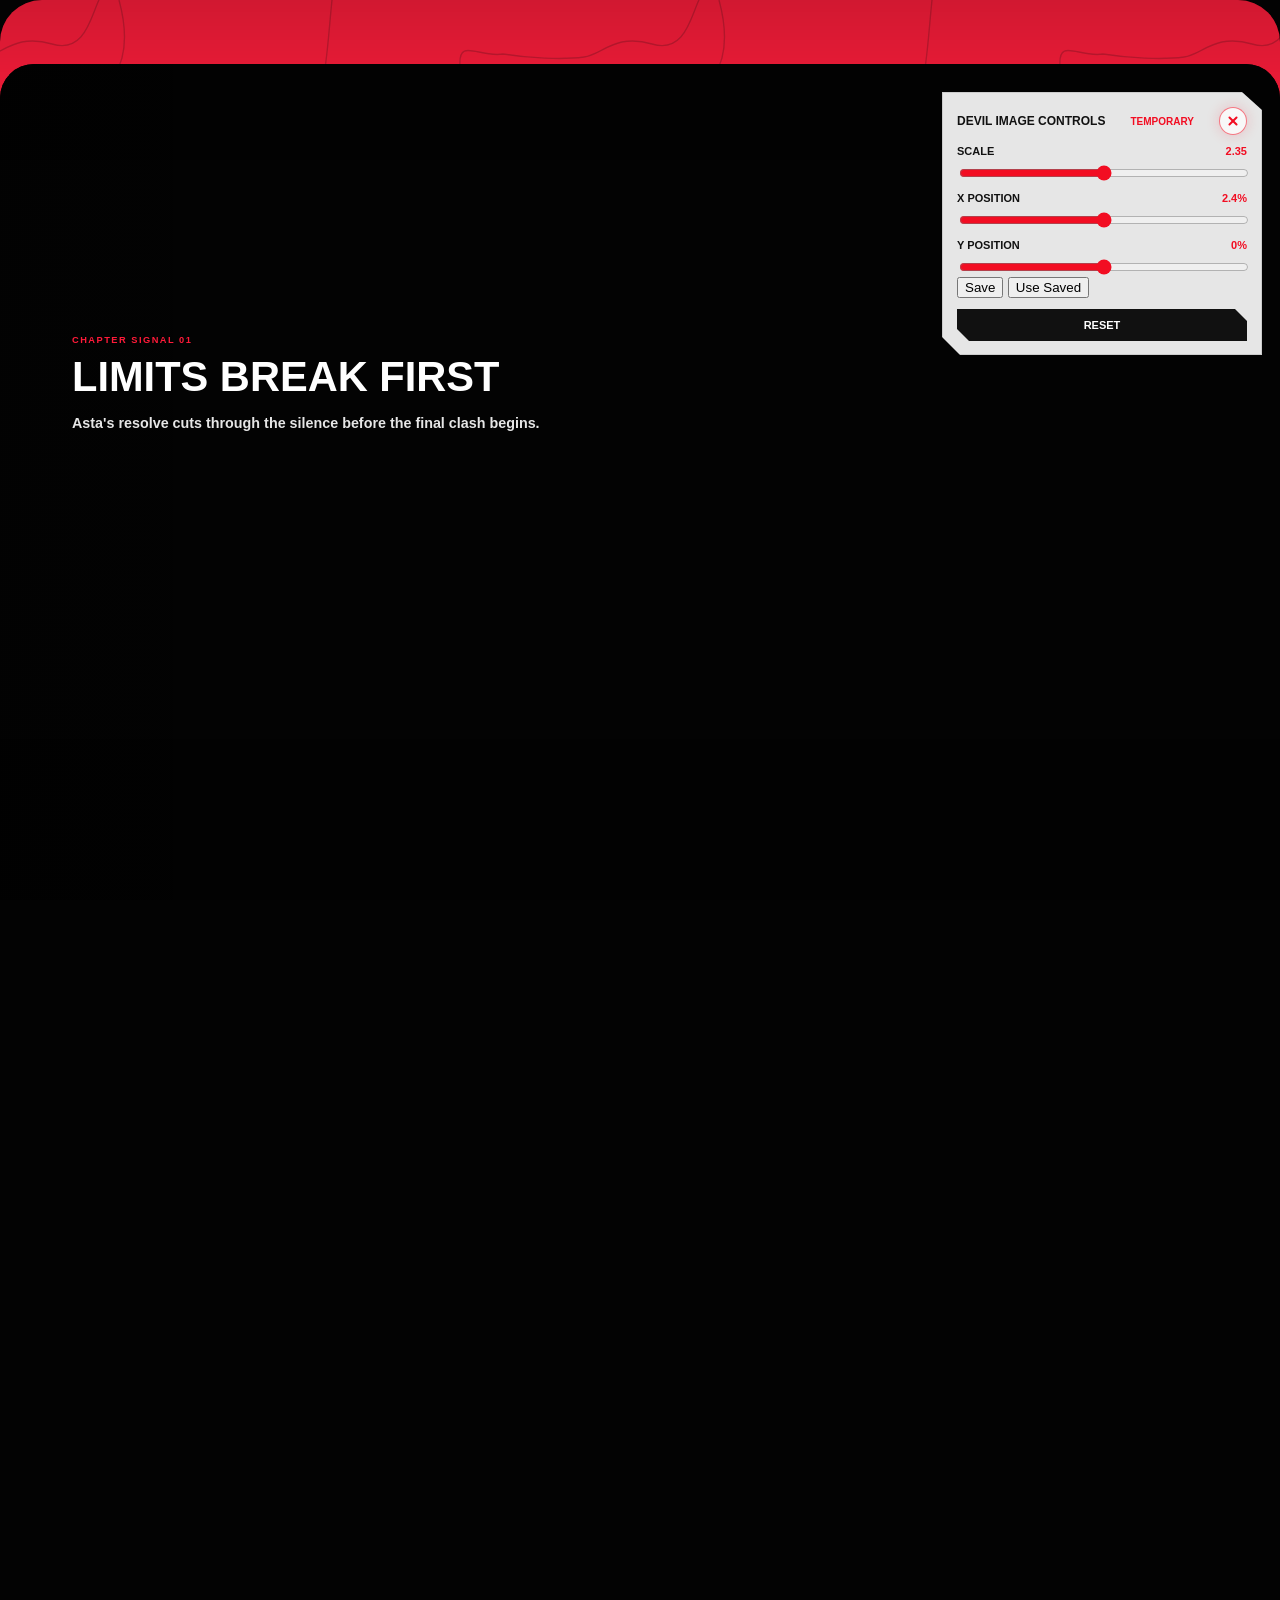
==== index.html @ c84b40e0 "Add new sword model and design assets; enhance styles for sword hero section and transitions - Added" ====
<!DOCTYPE html>
<html lang="en">
  <head>
    <meta charset="UTF-8" />
    <meta name="viewport" content="width=device-width, initial-scale=1.0" />
    <title>Neonverse Asta Hero</title>
    <link rel="icon" href="data:," />
    <link rel="stylesheet" href="vendor/lenis.css" />
    <link rel="stylesheet" href="styles.css" />
    <script type="importmap">
      {
        "imports": {
          "three": "https://esm.sh/three@0.160.0",
          "three/addons/": "https://esm.sh/three@0.160.0/examples/jsm/"
        }
      }
    </script>
  </head>
  <body>
    <div class="landing-transition">
      <div class="landing-stack">
      <main class="hero" aria-label="Neonverse anime hero">
      <div class="hero__grain" aria-hidden="true"></div>
      <div class="hero__scanline hero__scanline--left" aria-hidden="true"></div>
      <div class="hero__scanline hero__scanline--right" aria-hidden="true"></div>

      <header class="nav">
        <a class="brand" href="#" aria-label="Neonverse home">
          <span class="brand__mark" aria-hidden="true">
            <span></span>
          </span>
          <span class="brand__text">NEON<span>VERSE</span></span>
        </a>

        <nav class="nav__links" aria-label="Primary">
          <a href="#">Home</a>
          <a class="is-active" href="#">Characters</a>
          <a href="#">Neon Shop</a>
          <a href="#">Community</a>
        </nav>

        <a class="nav__cta clipped-btn" href="#">
          <span class="brand__mark brand__mark--button" aria-hidden="true">
            <span></span>
          </span>
          <span>Join the Network</span>
        </a>
      </header>

      <section class="hero__stage">
        <div class="series-tag">
          <span data-text="Black">Black</span>
          <span data-text="Clover">Clover</span>
          <i aria-hidden="true"></i>
        </div>

        <div class="side-rail" aria-hidden="true">
          <i class="side-rail__line"></i>
          <span></span>
          <b></b>
          <b></b>
          <em></em>
        </div>

        <img
          class="paint-layer"
          src="Red paint .png"
          alt=""
          aria-hidden="true"
        />
        <h1 class="mega-title" aria-label="ASTA">
          <span class="mega-title__part mega-title__part--left" aria-hidden="true">AS</span>
          <span class="mega-title__part mega-title__part--right" aria-hidden="true">TA</span>
        </h1>
        <div class="character-stack" role="img" aria-label="Asta from Black Clover">
          <img
            class="character character--base"
            src="Character.png"
            alt=""
            aria-hidden="true"
          />
          <img
            class="character character--devil"
            src="Character Devil Union.png"
            alt=""
            aria-hidden="true"
          />
          <canvas class="framer-reveal-canvas" aria-hidden="true"></canvas>
          <span class="character-reveal-edge" aria-hidden="true"></span>
        </div>

        <article class="info-card">
          <div class="info-card__texture" aria-hidden="true"></div>
          <a class="info-card__orb" href="#" aria-label="Open character details">
            <svg viewBox="0 0 24 24" aria-hidden="true">
              <path d="M7 17 17 7" />
              <path d="M8 7h9v9" />
            </svg>
          </a>
          <div class="info-card__copy">
            <h2>ASTA</h2>
            <p>A boy who aims to become<br />the Wizard King.</p>
          </div>
          <a class="info-card__button clipped-btn" href="#">
            <span>Explore More</span>
            <svg viewBox="0 0 24 24" aria-hidden="true">
              <path d="M5 12h13" />
              <path d="m13 6 6 6-6 6" />
            </svg>
          </a>
        </article>

        <aside class="quote-panel">
          <h2 lang="ja">未来は自分で切り開く。</h2>
          <div class="quote-panel__slash" aria-hidden="true"></div>
          <p>I will surpass my limits.<br />No magic? No problem.<br />I’ll still rise.</p>
        </aside>

        <div class="bottom-tech" aria-hidden="true">
          <span class="mini-box"></span>
          <span class="barcode"></span>
          <span class="plus"></span>
          <span class="hairline"><i></i></span>
        </div>

        <div class="socials" aria-label="Social links">
          <a href="#">Twitter <span>◆</span></a>
          <a href="#">Discord <span>⌘</span></a>
          <a href="#">Youtube <span>▶</span></a>
        </div>
      </section>
    </main>
    <section class="cinematic-video" aria-label="Asta cinematic reveal">
      <div class="cinematic-video__backdrop" aria-hidden="true"></div>
      <div class="cinematic-video__media">
        <video
          class="cinematic-video__asset"
          muted
          loop
          playsinline
          preload="metadata"
        >
          <source src="video asset/next section video.mp4" type="video/mp4" />
        </video>
      </div>
    </section>
    <section class="manga-story" aria-label="Black Clover manga scroll story">
      <div class="manga-story__stage">
      <article class="manga-story__frame manga-story__frame--active">
        <img src="Manga Images new/wallpaperflare-cropped.jpg" alt="" />
        <div class="manga-story__shade" aria-hidden="true"></div>
        <div class="manga-story__copy">
          <span>Chapter Signal 01</span>
          <h2>Limits Break First</h2>
          <p>Asta's resolve cuts through the silence before the final clash begins.</p>
        </div>
      </article>
      <article class="manga-story__frame">
        <img src="Manga Images new/wallpaperflare.com_wallpaper.jpg" alt="" />
        <div class="manga-story__shade" aria-hidden="true"></div>
        <div class="manga-story__copy">
          <span>Chapter Signal 02</span>
          <h2>Pages Of Anti-Magic</h2>
          <p>Every panel carries the pressure of a kingdom waiting for one sword swing.</p>
        </div>
      </article>
      <article class="manga-story__frame">
        <img src="Manga Images new/wallpaperflare.com_wallpaper (1).jpg" alt="" />
        <div class="manga-story__shade" aria-hidden="true"></div>
        <div class="manga-story__copy">
          <span>Chapter Signal 03</span>
          <h2>Stellar Saber</h2>
          <p>The battlefield narrows into a single line of light, ink, and intent.</p>
        </div>
      </article>
      <article class="manga-story__frame">
        <img src="Manga Images new/wallpaperflare.com_wallpaper (2).jpg" alt="" />
        <div class="manga-story__shade" aria-hidden="true"></div>
        <div class="manga-story__copy">
          <span>Chapter Signal 04</span>
          <h2>Will Against Fate</h2>
          <p>The Black Bulls rise like a storm drawn in black ink and red heat.</p>
        </div>
      </article>
      <article class="manga-story__frame">
        <img src="Manga Images new/wallpaperflare.com_wallpaper (3).jpg" alt="" />
        <div class="manga-story__shade" aria-hidden="true"></div>
        <div class="manga-story__copy">
          <span>Chapter Signal 05</span>
          <h2>No Magic, No Fear</h2>
          <p>The absence of mana becomes the loudest weapon on the page.</p>
        </div>
      </article>
      <article class="manga-story__frame">
        <img src="Manga Images new/wallpaperflare.com_wallpaper (5).jpg" alt="" />
        <div class="manga-story__shade" aria-hidden="true"></div>
        <div class="manga-story__copy">
          <span>Chapter Signal 06</span>
          <h2>Ink Turns Violent</h2>
          <p>Motion fractures across the frame as the next strike takes shape.</p>
        </div>
      </article>
      </div>
    </section>
    <section class="sword-hero-section" aria-label="3D anime sword hero">
      <canvas id="swordScene"></canvas>
      <div class="vignette-overlay" aria-hidden="true"></div>
      <button class="carousel-arrow carousel-arrow-left" type="button" aria-label="Show next weapon">
        <span aria-hidden="true"></span>
      </button>
      <button class="carousel-arrow carousel-arrow-right" type="button" aria-label="Show previous weapon">
        <span aria-hidden="true"></span>
      </button>
    </section>
    <div class="pixel-transition-stage" aria-hidden="true">
      <div class="pixel-transition-grid"></div>
    </div>
      </div>
    </div>
    <aside class="devil-tuner" aria-label="Temporary Devil Union image controls">
      <div class="devil-tuner__head">
        <strong>Devil Image Controls</strong>
        <span>Temporary</span>
        <button class="devil-tuner__toggle" type="button" aria-label="Minimize Devil image controls" aria-expanded="true">
          <span aria-hidden="true"></span>
        </button>
      </div>
      <label class="devil-tuner__row">
        <span>Scale <output data-devil-output="scale">2.35</output></span>
        <input data-devil-control="scale" type="range" min="0.8" max="4" step="0.01" />
      </label>
      <label class="devil-tuner__row">
        <span>X Position <output data-devil-output="x">2.4%</output></span>
        <input data-devil-control="x" type="range" min="-45" max="45" step="0.1" />
      </label>
      <label class="devil-tuner__row">
        <span>Y Position <output data-devil-output="y">0%</output></span>
        <input data-devil-control="y" type="range" min="-45" max="45" step="0.1" />
      </label>
      <div class="devil-tuner__actions">
        <button class="devil-tuner__save" type="button">Save</button>
        <button class="devil-tuner__apply" type="button">Use Saved</button>
        <button class="devil-tuner__reset" type="button">Reset</button>
      </div>
    </aside>
    <script src="vendor/gsap.min.js"></script>
    <script src="vendor/ScrollTrigger.min.js"></script>
    <script src="vendor/lenis.min.js"></script>
    <script type="module" src="script.js"></script>
    <script type="module" src="site-3d/script.js"></script>
  </body>
</html>
---- vendor/lenis.css ----
html.lenis,
html.lenis body {
  height: auto;
}

.lenis:not(.lenis-autoToggle).lenis-stopped {
  overflow: clip;
}

.lenis [data-lenis-prevent],
.lenis [data-lenis-prevent-wheel],
.lenis [data-lenis-prevent-touch],
.lenis [data-lenis-prevent-vertical],
.lenis [data-lenis-prevent-horizontal] {
  overscroll-behavior: contain;
}

.lenis.lenis-smooth iframe {
  pointer-events: none;
}

.lenis.lenis-autoToggle {
  transition-property: overflow;
  transition-duration: 1ms;
  transition-behavior: allow-discrete;
}
---- styles.css ----
@font-face {
  font-family: "Druk Wide";
  src: url("hero big text font/DrukWideBold.ttf") format("truetype");
  font-weight: 900;
  font-style: normal;
  font-display: swap;
}

:root {
  --paper: #f7f7f7;
  --ink: #080808;
  --muted-ink: #1a1a1a;
  --red: #ff1e3c;
  --deep-red: #b3001b;
  --line: rgba(10, 10, 10, 0.15);
  --line-red: rgba(255, 30, 60, 0.68);
  --teko: "Arial Narrow", "Bahnschrift Condensed", "Impact", sans-serif;
  --jp: "Yu Gothic", "Meiryo", "Noto Sans JP", sans-serif;
}

* {
  box-sizing: border-box;
}

html,
body {
  margin: 0;
  min-height: 100%;
  overflow-x: hidden;
}

body {
  color: var(--ink);
  background: var(--paper);
  font-family: var(--teko);
}

a {
  color: inherit;
  text-decoration: none;
}

.hero {
  position: relative;
  width: 100%;
  min-height: 100svh;
  overflow: hidden;
  background-color: var(--paper);
  isolation: isolate;
}

.hero::before {
  content: "";
  position: absolute;
  inset: 0;
  z-index: -3;
  opacity: 0.88;
  background-image: url("data:image/svg+xml,%3Csvg xmlns='http://www.w3.org/2000/svg' width='600' height='600' viewBox='0 0 600 600'%3E%3Cpath fill='none' stroke='%23ececec' stroke-width='1.4' d='M600 325.1c-36 21-48 31-61 38-22 13-40 13-61 26-15 9-32 10-46 19-17 10-19 36-40 54-21 18-29 33-30 58-.5 22 2 55 3 80M0 292c28-31 37-58 50-110 13-54 39-64 51-65 32-4 21-31 19-51-2-29 19-8 43-12 25 4 59 6 81 3 18-2 31-24 68-13 33 10 39-28 47-44M0 496c13 29 4 78 29 56 21-18 15-34 25-55 9-19 24-24 29-54 6-35 61 3 96-28 36-32 16-21 58-35 64-22 69-18 116-68 19-21 31 13 52-8 25-24 39-53 63-64 31-14 63-37 132-37M379 0c13 48 4 83-35 101-38 18-84 10-109 16-33 9-56-14-61 4-4 13 2 32-24 33-20 1-9 5-30 24-30 27-46 47-59 68-10 17 4 19 35 2 45-25 71-40 112-29 39 10 65 43 58 76-6 28-42 49-8 36 28-11 39-29 46-63 7-35 36-59 58-72 23-14 18-34 42-46 43-22 92-7 141-22 42-13 40-60 47-128'/%3E%3C/svg%3E");
  background-size: 600px 600px;
}

.hero::after {
  content: "";
  position: absolute;
  inset: 0;
  z-index: -2;
  pointer-events: none;
  background:
    radial-gradient(circle at 22% 12%, rgba(255, 255, 255, 0.85), transparent 23%),
    radial-gradient(circle at 72% 58%, rgba(255, 255, 255, 0.7), transparent 30%),
    linear-gradient(90deg, rgba(255, 255, 255, 0.28), transparent 22%, transparent 78%, rgba(255, 255, 255, 0.28));
}

.hero__grain {
  position: absolute;
  inset: 0;
  z-index: -1;
  opacity: 0.22;
  pointer-events: none;
  background-image:
    linear-gradient(rgba(10, 10, 10, 0.035) 1px, transparent 1px),
    linear-gradient(90deg, rgba(10, 10, 10, 0.025) 1px, transparent 1px);
  background-size: 42px 42px;
  mix-blend-mode: multiply;
}

.nav {
  position: absolute;
  top: clamp(24px, 3vw, 38px);
  left: clamp(30px, 3.35vw, 55px);
  right: clamp(30px, 3.35vw, 55px);
  z-index: 20;
  display: grid;
  grid-template-columns: 280px 1fr 280px;
  align-items: center;
  gap: 28px;
  font-family: var(--teko);
}

.brand {
  display: inline-flex;
  align-items: center;
  gap: 16px;
  width: fit-content;
}

.brand__mark {
  position: relative;
  display: inline-grid;
  width: 44px;
  height: 44px;
  place-items: center;
  color: var(--red);
}

.brand__mark::before,
.brand__mark::after {
  content: "";
  position: absolute;
  background: currentColor;
}

.brand__mark::before {
  width: 100%;
  height: 2px;
  top: 50%;
  left: 0;
  transform: translateY(-50%);
}

.brand__mark::after {
  width: 2px;
  height: 100%;
  left: 50%;
  top: 0;
  transform: translateX(-50%);
}

.brand__mark span {
  border: 2px solid currentColor;
  border-radius: 50%;
}

.brand__mark span {
  width: 24px;
  height: 24px;
}

.brand__text {
  font-size: clamp(1.82rem, 2vw, 2.32rem);
  font-weight: 700;
  line-height: 0.85;
  letter-spacing: 0;
}

.brand__text span {
  color: var(--red);
}

.nav__links {
  display: flex;
  justify-content: center;
  align-items: center;
  gap: clamp(42px, 4.65vw, 76px);
  transform: translate(30px, 2px);
}

.nav__links a {
  position: relative;
  font-size: clamp(1.15rem, 1.16vw, 1.36rem);
  font-weight: 600;
  text-transform: uppercase;
  letter-spacing: 0.01em;
  line-height: 1;
  transition: color 220ms ease;
}

.nav__links a:hover,
.nav__links:not(:hover) a.is-active {
  color: var(--red);
}

.nav__links a::before {
  content: "";
  position: absolute;
  left: -4px;
  right: -4px;
  bottom: -15px;
  height: 2px;
  background: var(--red);
  opacity: 0;
  transform: scaleX(0.2);
  transform-origin: center;
  transition: opacity 220ms ease, transform 260ms cubic-bezier(0.22, 1, 0.36, 1);
}

.nav__links a::after {
  content: "";
  position: absolute;
  left: 50%;
  bottom: -18px;
  width: 42px;
  height: 6px;
  transform: translateX(-50%);
  background: var(--red);
  clip-path: polygon(0 40%, 48% 0, 100% 40%, 48% 100%);
  opacity: 0;
  transition: opacity 220ms ease;
}

.nav__links a:hover::before,
.nav__links:not(:hover) a.is-active::before {
  opacity: 1;
  transform: scaleX(1);
}

.nav__links a:hover::after,
.nav__links:not(:hover) a.is-active::after {
  opacity: 1;
}

.clipped-btn {
  clip-path: polygon(6% 0, 95% 0, 100% 18%, 100% 78%, 92% 100%, 5% 100%, 0 82%, 0 18%);
}

.nav__cta {
  justify-self: end;
  display: inline-flex;
  align-items: center;
  gap: 18px;
  height: 58px;
  padding: 0 26px 0 22px;
  color: #fff;
  background: #080808;
  border: 1px solid var(--red);
  box-shadow:
    0 0 0 2px rgba(255, 30, 60, 0.12),
    0 0 24px rgba(255, 30, 60, 0.55);
  font-size: clamp(1.08rem, 1.18vw, 1.32rem);
  font-weight: 600;
  letter-spacing: 0.01em;
  transition:
    color 220ms ease,
    border-color 220ms ease,
    filter 220ms ease,
    transform 220ms cubic-bezier(0.22, 1, 0.36, 1),
    box-shadow 220ms ease;
}

.nav__cta .brand__mark--button {
  width: 34px;
  height: 34px;
  color: var(--red);
  flex: 0 0 auto;
}

.nav__cta .brand__mark--button span {
  width: 18px;
  height: 18px;
}

.nav__cta:hover,
.nav__cta:focus-visible {
  color: #fff;
  border-color: #ff4059;
  transform: translateY(-2px);
  filter: saturate(1.2);
  box-shadow:
    0 0 0 2px rgba(255, 30, 60, 0.25),
    0 0 28px rgba(255, 30, 60, 0.78),
    inset 0 0 28px rgba(255, 30, 60, 0.12);
}

.clipped-btn {
  transition:
    border-color 220ms ease,
    transform 220ms cubic-bezier(0.22, 1, 0.36, 1),
    box-shadow 220ms ease,
    background-color 220ms ease;
}

.clipped-btn:hover,
.clipped-btn:focus-visible {
  transform: translateY(-2px);
  border-color: #ff4059;
  box-shadow:
    0 0 22px rgba(255, 30, 60, 0.48),
    inset 0 0 20px rgba(255, 30, 60, 0.14);
}

.hero__stage {
  position: relative;
  width: min(100vw, 1800px);
  min-height: 100svh;
  margin-inline: auto;
  aspect-ratio: 1662 / 946;
 
}

.hero__stage::after {
  content: "";
  position: absolute;
  z-index: 7;
  left: 50%;
  bottom: 8%;
  width: min(45vw, 748px);
  height: min(17vw, 280px);
  transform: translateX(-50%);
  pointer-events: none;
  background:
    radial-gradient(ellipse at center, rgba(5, 5, 5, 0.26) 0%, rgba(5, 5, 5, 0.13) 38%, transparent 72%),
    radial-gradient(ellipse at center, rgba(255, 30, 60, 0.13) 0%, transparent 63%);
  filter: blur(16px);
  opacity: 0.82;
  mix-blend-mode: multiply;
}

.paint-layer {
  position: absolute;
  z-index: 2;
  left: 50%;
  top: 56%;
     width: min(66vw, 1620px);
  transform: translate(-50%, -50%) rotate(-0.5deg);
  opacity: 0.98;
  filter: saturate(1.08) contrast(1.07);
  pointer-events: none;
}

.mega-title {
  position: absolute;
  z-index: 3;
  left: 50%;
  top: 32.8%;
  width: 87.5vw;
  max-width: 1454px;
  height: 276px;
  margin: 0;
  transform: translateX(-50%);
  font-family: "Druk Wide", Impact, sans-serif;
  pointer-events: none;
}

.mega-title__part {
  position: absolute;
  top: 0;
  color: #0a0a0a;
  font-size: clamp(8.8rem, 20.35vw, 21.1rem);
  font-weight: 700;
  line-height: 0.78;
  letter-spacing: 0;
  opacity: 1;
  transform: scaleX(0.965);
  transform-origin: center;
  transition: text-shadow 200ms ease, filter 200ms ease;
}

.mega-title.is-scrambling .mega-title__part {
  color: #0c0c0c;
  filter: blur(0.3px);
  text-shadow:
    2px 0 0 rgba(255, 30, 60, 0.45),
    -2px 0 0 rgba(10, 10, 10, 0.1);
}

.mega-title__part--left {
  left: -0.8vw;
}

.mega-title__part--right {
  right: -0.8vw;
}

.character-stack {
  position: absolute;
  z-index: 8;
  left: 50%;
  bottom: -0.6%;
  width: min(93.7vw, 1558px);
  transform: translateX(-50%);
  pointer-events: auto;
  --devil-x: 2.4%;
  --devil-y: 0%;
  --devil-scale: 2.35;
}

.character {
  display: block;
  width: 100%;
  height: auto;
  filter:
    drop-shadow(0 24px 16px rgba(5, 5, 5, 0.18))
    drop-shadow(0 9px 8px rgba(5, 5, 5, 0.16))
    drop-shadow(18px 2px 20px rgba(255, 30, 60, 0.09))
    drop-shadow(-12px 0 18px rgba(255, 255, 255, 0.22));
  pointer-events: none;
}

.character--devil {
  display: none;
}

.framer-reveal-canvas {
  position: absolute;
  inset: 0;
  z-index: 2;
  display: block;
  width: 100%;
  height: 100%;
  pointer-events: none;
}

.character-reveal-edge {
  display: none;
}

@media (hover: hover) {
  .hero:hover .character--base {
    filter:
      drop-shadow(0 27px 18px rgba(5, 5, 5, 0.2))
      drop-shadow(0 10px 9px rgba(5, 5, 5, 0.17))
      drop-shadow(20px 2px 24px rgba(255, 30, 60, 0.12))
      drop-shadow(-12px 0 18px rgba(255, 255, 255, 0.23));
  }
}

.series-tag {
  position: absolute;
  z-index: 12;
  left: clamp(72px, 8.15vw, 136px);
  top: 23.7%;
  display: grid;
  grid-template-columns: auto auto;
  column-gap: 30px;
  align-items: end;
  font-size: clamp(1.7rem, 1.9vw, 2.2rem);
  font-weight: 600;
  line-height: 1;
  letter-spacing: 0.55em;
  text-transform: uppercase;
}

.series-tag span:first-child {
  color: var(--red);
}

.series-tag span {
  position: relative;
  display: inline-block;
}

.series-tag span::before,
.series-tag span::after {
  content: attr(data-text);
  position: absolute;
  inset: 0;
  opacity: 0;
  pointer-events: none;
}

.series-tag span::before {
  color: #00e5ff;
  clip-path: inset(0 0 54% 0);
}

.series-tag span::after {
  color: var(--red);
  clip-path: inset(48% 0 0 0);
}

.series-tag.is-glitching span {
  animation: title-glitch-main 560ms steps(2, end);
}

.series-tag.is-glitching span::before {
  opacity: 0.72;
  animation: title-glitch-top 560ms steps(2, end);
}

.series-tag.is-glitching span::after {
  opacity: 0.78;
  animation: title-glitch-bottom 560ms steps(2, end);
}

.series-tag i {
  grid-column: 1 / -1;
  display: block;
  width: 160px;
  height: 15px;
  margin-top: 18px;
  background: repeating-linear-gradient(135deg, var(--red) 0 24px, transparent 24px 39px);
  background-size: 78px 42px;
  transform: skewX(-28deg);
  animation: slash-marquee 1.25s linear infinite;
}

.series-tag::after {
  content: "";
  position: absolute;
  left: 270px;
  bottom: 7px;
  width: min(44vw, 670px);
  height: 1px;
  background: linear-gradient(90deg, rgba(10, 10, 10, 0.24), transparent);
}

@keyframes slash-marquee {
  from {
    background-position: 0 0;
  }

  to {
    background-position: 78px 0;
  }
}

@keyframes title-glitch-main {
  0%, 100% {
    transform: translate(0, 0);
  }

  24% {
    transform: translate(1px, -1px);
  }

  48% {
    transform: translate(-2px, 1px);
  }

  70% {
    transform: translate(2px, 0);
  }
}

@keyframes title-glitch-top {
  0%, 100% {
    transform: translate(0, 0);
  }

  30% {
    transform: translate(-5px, -1px);
  }

  58% {
    transform: translate(4px, 1px);
  }
}

@keyframes title-glitch-bottom {
  0%, 100% {
    transform: translate(0, 0);
  }

  28% {
    transform: translate(5px, 1px);
  }

  62% {
    transform: translate(-4px, -1px);
  }
}

.side-rail {
  position: absolute;
  z-index: 10;
  left: 55px;
  top: 18%;
  width: 20px;
  height: 300px;
}

.side-rail__line {
  position: absolute;
  left: 5px;
  top: 0;
  width: 1px;
  height: 100%;
  background: linear-gradient(transparent, rgba(10, 10, 10, 0.16), transparent);
}

.side-rail span,
.side-rail b,
.side-rail em,
.side-rail__line {
  position: absolute;
  display: block;
  color: var(--red);
}

.side-rail span,
.side-rail b,
.side-rail em {
  left: 0;
}

.side-rail span {
  top: 55px;
  width: 5px;
  height: 5px;
  background: var(--red);
}

.side-rail b {
  width: 9px;
  height: 12px;
  border: 2px solid var(--red);
}

.side-rail b:nth-of-type(1) {
  top: 95px;
}

.side-rail b:nth-of-type(2) {
  top: 132px;
}

.side-rail em {
  bottom: 0;
  width: 22px;
  height: 22px;
  font-style: normal;
}

.side-rail em::before,
.side-rail em::after,
.plus::before,
.plus::after {
  content: "";
  position: absolute;
  background: var(--red);
}

.side-rail em::before,
.plus::before {
  width: 100%;
  height: 2px;
  top: 50%;
  left: 0;
}

.side-rail em::after,
.plus::after {
  width: 2px;
  height: 100%;
  top: 0;
  left: 50%;
}

.hero__scanline {
  position: absolute;
  z-index: 1;
  height: 1px;
  background: linear-gradient(90deg, transparent, rgba(255, 30, 60, 0.35), transparent);
  pointer-events: none;
}

.hero__scanline--left {
  left: 7%;
  top: 29.8%;
  width: 69%;
}

.hero__scanline--right {
  right: 12%;
  top: 66.7%;
  width: 22%;
}

.info-card {
  position: absolute;
  z-index: 14;
  left: clamp(34px, 3.3vw, 55px);
  top: 63.4%;
  width: clamp(330px, 24.1vw, 400px);
  min-height: 236px;
  padding: 28px 34px 32px 90px;
  color: #fff;
  background: rgba(5, 5, 5, 0.96);
  border: 1px solid rgba(255, 30, 60, 0.72);
  box-shadow:
    0 0 0 1px rgba(255, 30, 60, 0.18),
    0 0 34px rgba(255, 30, 60, 0.22);
  clip-path: polygon(0 0, 66% 0, 78% 13%, 100% 13%, 100% 100%, 0 100%);
  transform:
    perspective(980px)
    rotateX(var(--card-tilt-y, 0deg))
    rotateY(var(--card-tilt-x, 0deg))
    scale(var(--card-scale, 1));
  transform-origin: center;
  transform-style: preserve-3d;
  transition:
    transform 220ms cubic-bezier(0.22, 1, 0.36, 1),
    box-shadow 220ms ease;
  overflow: hidden;
  will-change: transform;
}

.info-card:hover {
  --card-scale: 1.035;
  box-shadow:
    0 0 0 1px rgba(255, 30, 60, 0.3),
    0 18px 55px rgba(0, 0, 0, 0.22),
    0 0 42px rgba(255, 30, 60, 0.34);
}

.info-card__texture {
  position: absolute;
  inset: 0;
  z-index: 0;
  opacity: 0.29;
  pointer-events: none;
  transform: translateZ(8px);
  background-color: #000;
  background-image:
    radial-gradient(circle at 2px 2px, rgba(255, 255, 255, 0.2) 1px, transparent 1.8px),
    linear-gradient(115deg, rgba(255, 255, 255, 0.08) 0 1px, transparent 1px 34px),
    radial-gradient(circle at 24% 18%, rgba(255, 30, 60, 0.28), transparent 27%);
  background-size: 8px 8px, 38px 38px, 100% 100%;
 
}

.info-card::before {
  content: "";
  position: absolute;
  inset: 0;
  z-index: 4;
  border: 1px solid rgba(255, 30, 60, 0.36);
  clip-path: inherit;
  pointer-events: none;
}

.info-card::after {
  content: "";
  position: absolute;
  inset: -55% -35%;
  z-index: 2;
  opacity: 0;
  pointer-events: none;
  background:
    radial-gradient(circle at var(--card-glare-x, 50%) var(--card-glare-y, 50%), rgba(255, 255, 255, 0.24), transparent 28%),
    linear-gradient(115deg, transparent 32%, rgba(255, 255, 255, 0.24) 47%, transparent 62%);
  transform: translateX(-58%) rotate(8deg) translateZ(28px);
  transition: opacity 180ms ease;
}

.info-card:hover::after {
  opacity: 1;
  animation: card-shine 900ms cubic-bezier(0.22, 1, 0.36, 1);
}

.info-card__orb {
  position: absolute;
  left: 28px;
  top: 29px;
  display: grid;
  width: 40px;
  height: 40px;
  place-items: center;
  color: var(--red);
  border: 1px solid rgba(255, 30, 60, 0.85);
  border-radius: 50%;
  box-shadow: 0 0 18px rgba(255, 30, 60, 0.35);
  z-index: 5;
  transform: translateZ(24px);
  transform-style: preserve-3d;
  transition:
    transform 260ms cubic-bezier(0.22, 1, 0.36, 1),
    box-shadow 260ms ease;
  will-change: transform;
}

.info-card:hover .info-card__orb {
  transform: translateZ(86px) translateY(-3px) scale(1.06);
  box-shadow:
    0 0 22px rgba(255, 30, 60, 0.52),
    0 18px 28px rgba(0, 0, 0, 0.24);
}

.info-card svg {
  width: 21px;
  height: 21px;
  fill: none;
  stroke: currentColor;
  stroke-width: 2.2;
  stroke-linecap: round;
  stroke-linejoin: round;
}

.info-card__copy {
  position: relative;
  z-index: 5;
  transform: translateZ(34px);
  transform-style: preserve-3d;
  transition: transform 280ms cubic-bezier(0.22, 1, 0.36, 1);
  will-change: transform;
}

.info-card:hover .info-card__copy {
  transform: translateZ(76px) translateY(-4px);
}

.info-card h2 {
  margin: 0 0 8px;
  font-size: clamp(2.55rem, 2.8vw, 3.65rem);
  line-height: 0.82;
  font-weight: 700;
  letter-spacing: 0.02em;
  transform: translateZ(18px);
  transition:
    transform 280ms cubic-bezier(0.22, 1, 0.36, 1),
    text-shadow 280ms ease;
  will-change: transform;
}

.info-card:hover h2 {
  transform: translateZ(118px);
  text-shadow:
    0 12px 22px rgba(0, 0, 0, 0.38),
    0 0 18px rgba(255, 30, 60, 0.18);
}

.info-card p {
  margin: 0;
  font-family: Arial, Helvetica, sans-serif;
  font-size: clamp(0.92rem, 1.05vw, 1.16rem);
  font-weight: 700;
  line-height: 1.55;
  transform: translateZ(10px);
  transition:
    transform 280ms cubic-bezier(0.22, 1, 0.36, 1),
    text-shadow 280ms ease;
  will-change: transform;
}

.info-card:hover p {
  transform: translateZ(74px);
  text-shadow: 0 10px 18px rgba(0, 0, 0, 0.32);
}

.info-card__button {
  position: absolute;
  z-index: 5;
  left: 76px;
  bottom: 34px;
  display: inline-flex;
  align-items: center;
  gap: 23px;
  min-width: 222px;
  height: 56px;
  padding: 0 24px;
  border: 1px solid var(--red);
  color: #fff;
  background: rgba(14, 14, 14, 0.78);
  font-size: 1.24rem;
  font-weight: 600;
  line-height: 1;
  text-transform: uppercase;
  box-shadow: inset 0 0 20px rgba(255, 30, 60, 0.1);
  transform: translateZ(30px);
  transform-style: preserve-3d;
  transition:
    transform 280ms cubic-bezier(0.22, 1, 0.36, 1),
    box-shadow 280ms ease,
    border-color 280ms ease;
  will-change: transform;
}

.info-card:hover .info-card__button {
  transform: translateZ(104px) translateY(-3px);
  border-color: rgba(255, 64, 89, 0.95);
  box-shadow:
    inset 0 0 22px rgba(255, 30, 60, 0.16),
    0 18px 30px rgba(0, 0, 0, 0.26),
    0 0 22px rgba(255, 30, 60, 0.24);
}

@keyframes card-shine {
  from {
    transform: translateX(-58%) rotate(8deg);
  }

  to {
    transform: translateX(58%) rotate(8deg);
  }
}

.info-card__button svg {
  width: 28px;
  height: 28px;
  padding: 5px;
  border: 1px solid rgba(255, 30, 60, 0.58);
  border-radius: 50%;
}

.quote-panel {
  position: absolute;
  z-index: 11;
  right: clamp(52px, 3.7vw, 62px);
  top: 64.3%;
  width: clamp(270px, 17vw, 282px);
  color: var(--ink);
}

.quote-panel h2 {
  margin: 0;
  font-family: var(--jp);
  font-size: clamp(1.44rem, 1.72vw, 1.92rem);
  font-weight: 900;
  line-height: 1;
  letter-spacing: 0;
  white-space: nowrap;
}

.quote-panel__slash {
  width: 154px;
  height: 9px;
  margin: 18px 0 28px auto;
  background: linear-gradient(90deg, transparent, var(--red) 22% 76%, transparent 76%);
  clip-path: polygon(0 42%, 50% 42%, 55% 0, 100% 42%, 54% 100%, 48% 58%, 0 58%);
}

.quote-panel p {
  position: relative;
  margin: 0 0 0 24px;
  padding-left: 22px;
  font-family: Arial, Helvetica, sans-serif;
  font-size: clamp(1rem, 1.05vw, 1.17rem);
  font-weight: 800;
  line-height: 1.65;
}

.quote-panel p::before {
  content: "";
  position: absolute;
  left: 0;
  top: -4px;
  width: 1px;
  height: calc(100% + 8px);
  background: rgba(10, 10, 10, 0.36);
}

.bottom-tech {
  position: absolute;
  z-index: 13;
  left: clamp(55px, 3.4vw, 58px);
  bottom: 49px;
  display: flex;
  align-items: center;
  gap: 24px;
}

.mini-box {
  width: 15px;
  height: 15px;
  border: 2px solid var(--red);
}

.barcode {
  width: 70px;
  height: 16px;
  background: repeating-linear-gradient(90deg, #111 0 2px, transparent 2px 5px, #111 5px 7px, transparent 7px 10px);
}

.plus {
  position: relative;
  width: 18px;
  height: 18px;
}

.hairline {
  position: relative;
  width: 122px;
  height: 1px;
  background: rgba(10, 10, 10, 0.3);
}

.hairline i {
  position: absolute;
  right: -18px;
  top: -2px;
  width: 5px;
  height: 5px;
  border-radius: 50%;
  background: var(--red);
}

.socials {
  position: absolute;
  z-index: 13;
  right: clamp(52px, 3.9vw, 66px);
  bottom: 46px;
  display: flex;
  align-items: center;
  gap: clamp(26px, 2.4vw, 40px);
  font-family: Arial, Helvetica, sans-serif;
  font-size: 0.72rem;
  font-weight: 900;
  text-transform: uppercase;
  letter-spacing: 0;
}

.socials a {
  display: inline-flex;
  align-items: center;
  gap: 10px;
}

.socials span {
  color: var(--red);
  font-size: 0.88rem;
}

.landing-transition {
  --scene-height: 100svh;
  --transition-scroll: 100svh;
  position: relative;
  height: calc(var(--scene-height) + var(--transition-scroll));
  background: #030303;
}

.landing-stack {
  position: relative;
  height: var(--scene-height);
  overflow: hidden;
  background: var(--paper);
}

.cinematic-video,
.manga-story,
.sword-hero-section,
.pixel-transition-stage {
  position: absolute;
  inset: 0;
  width: 100%;
  height: 100%;
  min-height: var(--scene-height);
}

.landing-stack .hero {
  position: relative;
  z-index: 1;
}

.cinematic-video {
  z-index: 5;
  overflow: hidden;
  background: #030303;
  will-change: transform;
}

.cinematic-video__backdrop {
  position: absolute;
  inset: 0;
  background:
    radial-gradient(circle at 50% 48%, rgba(255, 30, 60, 0.13), transparent 44%),
    #030303;
  opacity: 0.95;
  pointer-events: none;
}

.cinematic-video__media {
  position: absolute;
  left: 50%;
  top: 50%;
  width: min(76vw, 1180px);
  aspect-ratio: 16 / 9;
  height: auto;
  overflow: hidden;
  background: #000000;
  border: 1px solid rgba(255, 30, 60, 0.22);
  border-radius: 0;
  clip-path: inset(18% 24% round 0px);
  box-shadow:
    0 28px 86px rgba(0, 0, 0, 0.62),
    0 0 62px rgba(255, 30, 60, 0.18);
  opacity: 1;
  transform: translate(-50%, -50%) scale(0.72);
  transform-origin: center;
  will-change: transform, clip-path, opacity, border-radius;
}

.cinematic-video__media::after {
  content: "";
  position: absolute;
  inset: 0;
  z-index: 2;
  pointer-events: none;
  background:
    linear-gradient(180deg, rgba(255, 255, 255, 0.08), transparent 16%),
    radial-gradient(circle at 50% 50%, transparent 55%, rgba(0, 0, 0, 0.34));
}

.cinematic-video__asset {
  position: absolute;
  left: 50%;
  top: 50%;
  width: 100vh;
  width: 100svh;
  height: 100vw;
  border: 0;
  background: #000000;
  object-fit: cover;
  object-position: center;
  transform: translate(-50%, -50%) rotate(270deg);
  transform-origin: center;
}

.manga-story {
  z-index: 8;
  overflow: hidden;
  color: #ffffff;
  background-color: var(--red);
  background-image: url("data:image/svg+xml,%3Csvg xmlns='http://www.w3.org/2000/svg' width='600' height='600' viewBox='0 0 600 600'%3E%3Cpath fill='none' stroke='%23080808' stroke-opacity='.2' stroke-width='1.4' d='M600 325.1c-36 21-48 31-61 38-22 13-40 13-61 26-15 9-32 10-46 19-17 10-19 36-40 54-21 18-29 33-30 58-.5 22 2 55 3 80M0 292c28-31 37-58 50-110 13-54 39-64 51-65 32-4 21-31 19-51-2-29 19-8 43-12 25 4 59 6 81 3 18-2 31-24 68-13 33 10 39-28 47-44M0 496c13 29 4 78 29 56 21-18 15-34 25-55 9-19 24-24 29-54 6-35 61 3 96-28 36-32 16-21 58-35 64-22 69-18 116-68 19-21 31 13 52-8 25-24 39-53 63-64 31-14 63-37 132-37M379 0c13 48 4 83-35 101-38 18-84 10-109 16-33 9-56-14-61 4-4 13 2 32-24 33-20 1-9 5-30 24-30 27-46 47-59 68-10 17 4 19 35 2 45-25 71-40 112-29 39 10 65 43 58 76-6 28-42 49-8 36 28-11 39-29 46-63 7-35 36-59 58-72 23-14 18-34 42-46 43-22 92-7 141-22 42-13 40-60 47-128'/%3E%3C/svg%3E");
  background-position: center top;
  background-size: 600px 600px;
  border-radius: 42px 42px 0 0;
  isolation: isolate;
  will-change: transform;
}

.sword-hero-section {
  z-index: 10;
  overflow: hidden;
  background:
    radial-gradient(circle at 50% 43%, rgba(255, 30, 60, 0.18), transparent 42%),
    #030303;
  opacity: 0;
  visibility: hidden;
  pointer-events: none;
  isolation: isolate;
  will-change: transform, opacity;
}

#swordScene {
  position: absolute;
  inset: 0;
  width: 100%;
  height: 100%;
  display: block;
  cursor: grab;
  outline: none;
  touch-action: none;
}

#swordScene:active {
  cursor: grabbing;
}

.vignette-overlay {
  position: absolute;
  inset: 0;
  z-index: 2;
  pointer-events: none;
  background:
    radial-gradient(circle at 50% 47%, transparent 38%, rgba(0, 0, 0, 0.32) 72%, rgba(0, 0, 0, 0.68) 100%),
    linear-gradient(to right, rgba(0, 0, 0, 0.36), transparent 15%, transparent 85%, rgba(0, 0, 0, 0.36)),
    linear-gradient(to bottom, rgba(0, 0, 0, 0.18), rgba(0, 0, 0, 0.08) 48%, rgba(0, 0, 0, 0.58));
}

.carousel-arrow {
  position: absolute;
  top: 50%;
  z-index: 4;
  width: 64px;
  height: 86px;
  border: 1px solid rgba(255, 30, 60, 0.42);
  background:
    linear-gradient(145deg, rgba(11, 8, 9, 0.92), rgba(2, 2, 3, 0.78)),
    radial-gradient(circle at 50% 50%, rgba(255, 30, 60, 0.24), transparent 62%);
  box-shadow:
    0 0 22px rgba(255, 30, 60, 0.18),
    inset 0 0 18px rgba(255, 30, 60, 0.12);
  cursor: pointer;
  transform: translateY(-50%) skewY(-6deg);
  transition: transform 180ms ease, border-color 180ms ease, box-shadow 180ms ease, opacity 180ms ease;
}

.carousel-arrow::before,
.carousel-arrow::after {
  content: "";
  position: absolute;
  inset: 10px;
  border-top: 1px solid rgba(255, 255, 255, 0.12);
  border-bottom: 1px solid rgba(255, 30, 60, 0.22);
  pointer-events: none;
}

.carousel-arrow span {
  position: absolute;
  top: 50%;
  left: 50%;
  width: 22px;
  height: 22px;
  border-top: 3px solid var(--red);
  border-left: 3px solid var(--red);
  filter: drop-shadow(0 0 7px rgba(255, 30, 60, 0.95));
}

.carousel-arrow-left {
  left: clamp(18px, 4vw, 56px);
}

.carousel-arrow-left span {
  transform: translate(-35%, -50%) rotate(-45deg);
}

.carousel-arrow-right {
  right: clamp(18px, 4vw, 56px);
}

.carousel-arrow-right span {
  transform: translate(-65%, -50%) rotate(135deg);
}

.carousel-arrow:hover {
  border-color: rgba(255, 30, 60, 0.82);
  box-shadow:
    0 0 34px rgba(255, 30, 60, 0.32),
    inset 0 0 22px rgba(255, 30, 60, 0.18);
  transform: translateY(-50%) skewY(-6deg) scale(1.04);
}

.carousel-arrow:disabled {
  cursor: wait;
  opacity: 0.45;
}

.pixel-transition-stage {
  z-index: 14;
  overflow: hidden;
  opacity: 0;
  visibility: hidden;
  pointer-events: none;
}

.pixel-transition-stage::before {
  content: none;
}

.pixel-transition-grid {
  position: absolute;
  top: -1px;
  left: 0;
  right: 0;
  z-index: 1;
  display: flex;
  flex-direction: row;
  width: 100vw;
  min-width: 100vw;
  height: calc(100vh + 20vw);
  min-height: calc(100dvh + 20vw);
  overflow: hidden;
}

.pixel-transition-column {
  display: flex;
  flex: 0 0 5vw;
  width: 5vw;
  height: 100%;
  flex-direction: column;
}

.pixel-transition-block {
  flex: 0 0 5vw;
  width: 100%;
  height: 5vw;
  opacity: 0;
  background: var(--pixel-color, #4e0909);
  will-change: opacity;
}

.manga-story::before {
  content: "";
  position: absolute;
  inset: 0;
  z-index: 20;
  pointer-events: none;
  background:
    linear-gradient(180deg, rgba(0, 0, 0, 0.18), transparent 18%, transparent 82%, rgba(0, 0, 0, 0.22));
}

.manga-story__stage {
  position: absolute;
  left: 0;
  right: 0;
  top: 5vw;
  height: calc(100% - 5vw);
  overflow: hidden;
  background: #050505;
  border-radius: 34px 34px 0 0;
  will-change: transform, height;
}

.manga-story__frame {
  position: absolute;
  inset: 0;
  overflow: hidden;
  background: #030303;
  clip-path: inset(0 0 0 100%);
  transform-origin: center;
  will-change: clip-path, transform, opacity;
}

.manga-story__frame--active {
  clip-path: inset(0% 0 0 0);
}

.manga-story__frame img {
  position: absolute;
  inset: 0;
  width: 100%;
  height: 100%;
  object-fit: cover;
  object-position: center;
  image-rendering: auto;
  transform: scale(1.015);
  transform-origin: center;
}

.manga-story__frame:nth-child(3) img {
  object-position: 100% 0%;
  transform: scale(1);
}

.manga-story__shade {
  position: absolute;
  inset: 0;
  z-index: 1;
  pointer-events: none;
  background: linear-gradient(90deg, rgba(0, 0, 0, 0.26), transparent 38%, transparent 76%, rgba(0, 0, 0, 0.16));
}

.manga-story__copy {
  position: absolute;
  left: clamp(24px, 5.6vw, 92px);
  top: 38%;
  z-index: 3;
  width: min(690px, calc(100vw - 48px));
  text-align: left;
  transform: translateY(-50%);
  will-change: transform, opacity;
}

.manga-story__copy span {
  display: inline-block;
  margin-bottom: 12px;
  color: #ff1a39;
  font-family: "Inter", Arial, sans-serif;
  font-size: clamp(0.58rem, 0.72vw, 0.72rem);
  font-weight: 800;
  line-height: 1;
  letter-spacing: 0.16em;
  text-transform: uppercase;
}

.manga-story__copy h2 {
  margin: 0;
  color: #ffffff;
  font-family: "Yu Gothic", "Yu Gothic UI", "Meiryo", "Hiragino Kaku Gothic ProN", "Noto Sans JP", var(--teko), sans-serif;
  font-size: clamp(1.65rem, 3.25vw, 3.75rem);
  font-weight: 900;
  line-height: 0.96;
  letter-spacing: 0;
  text-transform: uppercase;
}

.manga-story__copy p {
  width: min(560px, 100%);
  margin: 16px 0 0;
  color: rgba(255, 255, 255, 0.9);
  font-family: "Inter", Arial, sans-serif;
  font-size: clamp(0.88rem, 1.12vw, 1.1rem);
  font-weight: 700;
  line-height: 1.5;
}

.devil-tuner {
  position: fixed;
  top: 92px;
  right: 18px;
  z-index: 30;
  width: min(320px, calc(100vw - 28px));
  padding: 14px 14px 13px;
  color: #111111;
  background: rgba(255, 255, 255, 0.9);
  border: 1px solid rgba(17, 17, 17, 0.12);
  box-shadow: 0 18px 45px rgba(0, 0, 0, 0.16);
  backdrop-filter: blur(18px);
  clip-path: polygon(0 0, calc(100% - 20px) 0, 100% 18px, 100% 100%, 18px 100%, 0 calc(100% - 18px));
  font-family: "Inter", Arial, sans-serif;
  transition:
    width 220ms cubic-bezier(0.22, 1, 0.36, 1),
    height 220ms cubic-bezier(0.22, 1, 0.36, 1),
    padding 220ms cubic-bezier(0.22, 1, 0.36, 1),
    box-shadow 220ms ease;
}

.devil-tuner__head {
  display: flex;
  align-items: center;
  justify-content: space-between;
  gap: 12px;
  margin-bottom: 10px;
  font-size: 12px;
  text-transform: uppercase;
  letter-spacing: 0;
}

.devil-tuner__toggle {
  position: relative;
  display: grid;
  width: 28px;
  height: 28px;
  flex: 0 0 auto;
  place-items: center;
  border: 1px solid rgba(242, 13, 34, 0.55);
  border-radius: 50%;
  color: #f20d22;
  background: rgba(255, 255, 255, 0.72);
  cursor: pointer;
  box-shadow: 0 0 14px rgba(242, 13, 34, 0.18);
}

.devil-tuner__toggle::before,
.devil-tuner__toggle::after {
  content: "";
  position: absolute;
  width: 12px;
  height: 2px;
  background: currentColor;
  border-radius: 999px;
}

.devil-tuner__toggle::before {
  transform: rotate(45deg);
}

.devil-tuner__toggle::after {
  transform: rotate(-45deg);
}

.devil-tuner__toggle span {
  width: 12px;
  height: 12px;
  border: 2px solid currentColor;
  border-radius: 50%;
  opacity: 0;
}

.devil-tuner__head strong {
  font-size: 12px;
  font-weight: 900;
}

.devil-tuner__head span {
  color: #f20d22;
  font-size: 10px;
  font-weight: 900;
}

.devil-tuner__row {
  display: grid;
  gap: 6px;
  margin-top: 9px;
  font-size: 11px;
  font-weight: 800;
  text-transform: uppercase;
}

.devil-tuner__row span {
  display: flex;
  justify-content: space-between;
  gap: 12px;
}

.devil-tuner output {
  color: #f20d22;
  font-variant-numeric: tabular-nums;
}

.devil-tuner input[type="range"] {
  width: 100%;
  accent-color: #f20d22;
  cursor: pointer;
}

.devil-tuner__reset {
  width: 100%;
  height: 32px;
  margin-top: 11px;
  border: 0;
  color: #ffffff;
  background: #111111;
  font-size: 11px;
  font-weight: 900;
  text-transform: uppercase;
  cursor: pointer;
  clip-path: polygon(0 0, calc(100% - 12px) 0, 100% 12px, 100% 100%, 12px 100%, 0 calc(100% - 12px));
}

.devil-tuner.is-minimized {
  width: 48px;
  height: 48px;
  padding: 9px;
  overflow: hidden;
  clip-path: polygon(0 0, calc(100% - 12px) 0, 100% 12px, 100% 100%, 12px 100%, 0 calc(100% - 12px));
  box-shadow: 0 12px 32px rgba(0, 0, 0, 0.18);
}

.devil-tuner.is-minimized .devil-tuner__head {
  margin: 0;
  display: block;
}

.devil-tuner.is-minimized .devil-tuner__head strong,
.devil-tuner.is-minimized .devil-tuner__head > span,
.devil-tuner.is-minimized .devil-tuner__row,
.devil-tuner.is-minimized .devil-tuner__reset {
  display: none;
}

.devil-tuner.is-minimized .devil-tuner__toggle {
  width: 30px;
  height: 30px;
  background: #111111;
}

.devil-tuner.is-minimized .devil-tuner__toggle::before,
.devil-tuner.is-minimized .devil-tuner__toggle::after {
  width: 10px;
}

.devil-tuner.is-minimized .devil-tuner__toggle::before {
  transform: rotate(0deg);
}

.devil-tuner.is-minimized .devil-tuner__toggle::after {
  transform: rotate(90deg);
}

@media (max-width: 1060px) {
  .nav {
    grid-template-columns: auto auto;
  }

  .nav__links {
    display: none;
  }

  .nav__cta {
    height: 54px;
    padding-inline: 20px;
  }

  .series-tag {
    top: 22%;
  }

  .mega-title {
    top: 36%;
    width: 108vw;
    height: 190px;
  }

  .mega-title__part {
    font-size: clamp(7rem, 22vw, 13rem);
  }

  .paint-layer {
    top: 42%;
    width: 90vw;
  }

  .character {
    width: 100%;
  }

  .character-stack {
    width: 138vw;
    max-width: 1260px;
    --devil-x: 2.2%;
    --devil-y: 0%;
    --devil-scale: 2.35;
  }

  .hero__stage::after {
    bottom: 12%;
    width: 58vw;
    height: 22vw;
  }

  .quote-panel {
    top: auto;
    bottom: 158px;
    right: 34px;
  }
}

@media (max-width: 760px) {
  .carousel-arrow {
    width: 48px;
    height: 64px;
  }

  .carousel-arrow span {
    width: 17px;
    height: 17px;
  }

  .manga-story__stage {
    top: 5vw;
    height: calc(100% - 5vw);
    border-radius: 24px 24px 0 0;
  }

  .manga-story__copy {
    left: 24px;
    top: 40%;
    width: min(360px, calc(100vw - 48px));
  }

  .manga-story__copy span {
    margin-bottom: 9px;
    font-size: 0.54rem;
    letter-spacing: 0.13em;
  }

  .manga-story__copy h2 {
    font-size: clamp(1.5rem, 9vw, 2.85rem);
    line-height: 0.98;
  }

  .manga-story__copy p {
    margin-top: 12px;
    font-size: 0.82rem;
    line-height: 1.45;
  }

  .hero {
    min-height: 760px;
  }

  .nav {
    top: 22px;
    left: 22px;
    right: 22px;
    gap: 12px;
  }

  .brand__mark {
    width: 34px;
    height: 34px;
  }

  .brand__mark span {
    width: 18px;
    height: 18px;
  }

  .brand__text {
    font-size: 1.65rem;
  }

  .nav__cta {
    gap: 10px;
    height: 46px;
    padding-inline: 16px;
    font-size: 1rem;
  }

  .nav__cta .brand__mark--button {
    display: none;
  }

  .hero__stage {
    min-height: 760px;
    aspect-ratio: auto;
  }

  .series-tag {
    left: 26px;
    top: 142px;
    grid-template-columns: 1fr;
    gap: 5px;
    font-size: 1.55rem;
    letter-spacing: 0.42em;
  }

  .series-tag i {
    width: 130px;
    margin-top: 8px;
  }

  .series-tag::after,
  .side-rail,
  .hero__scanline--left {
    display: none;
  }

  .mega-title {
    top: 245px;
    width: 118vw;
    height: 116px;
  }

  .mega-title__part {
    font-size: clamp(5.8rem, 27vw, 8.4rem);
  }

  .paint-layer {
    top: 355px;
    width: 118vw;
  }

  .character {
    width: 100%;
  }

  .character-stack {
    left: 48%;
    width: 205vw;
    max-width: 1120px;
    bottom: 95px;
    --devil-x: 2.1%;
    --devil-y: 0%;
    --devil-scale: 2.35;
  }

  .hero__stage::after {
    bottom: 186px;
    width: 88vw;
    height: 160px;
    opacity: 0.58;
    filter: blur(18px);
  }

  .info-card {
    left: 18px;
    right: 18px;
    top: auto;
    bottom: 28px;
    width: auto;
    min-height: 178px;
    padding: 22px 24px 26px 74px;
  }

  .info-card h2 {
    font-size: 2.65rem;
  }

  .info-card p {
    font-size: 0.86rem;
  }

  .info-card__orb {
    left: 22px;
    top: 22px;
    width: 34px;
    height: 34px;
  }

  .info-card__button {
    left: 74px;
    bottom: 24px;
    min-width: 188px;
    height: 48px;
    font-size: 1.05rem;
  }

  .quote-panel {
    display: none;
  }

  .bottom-tech,
  .socials {
    display: none;
  }
}
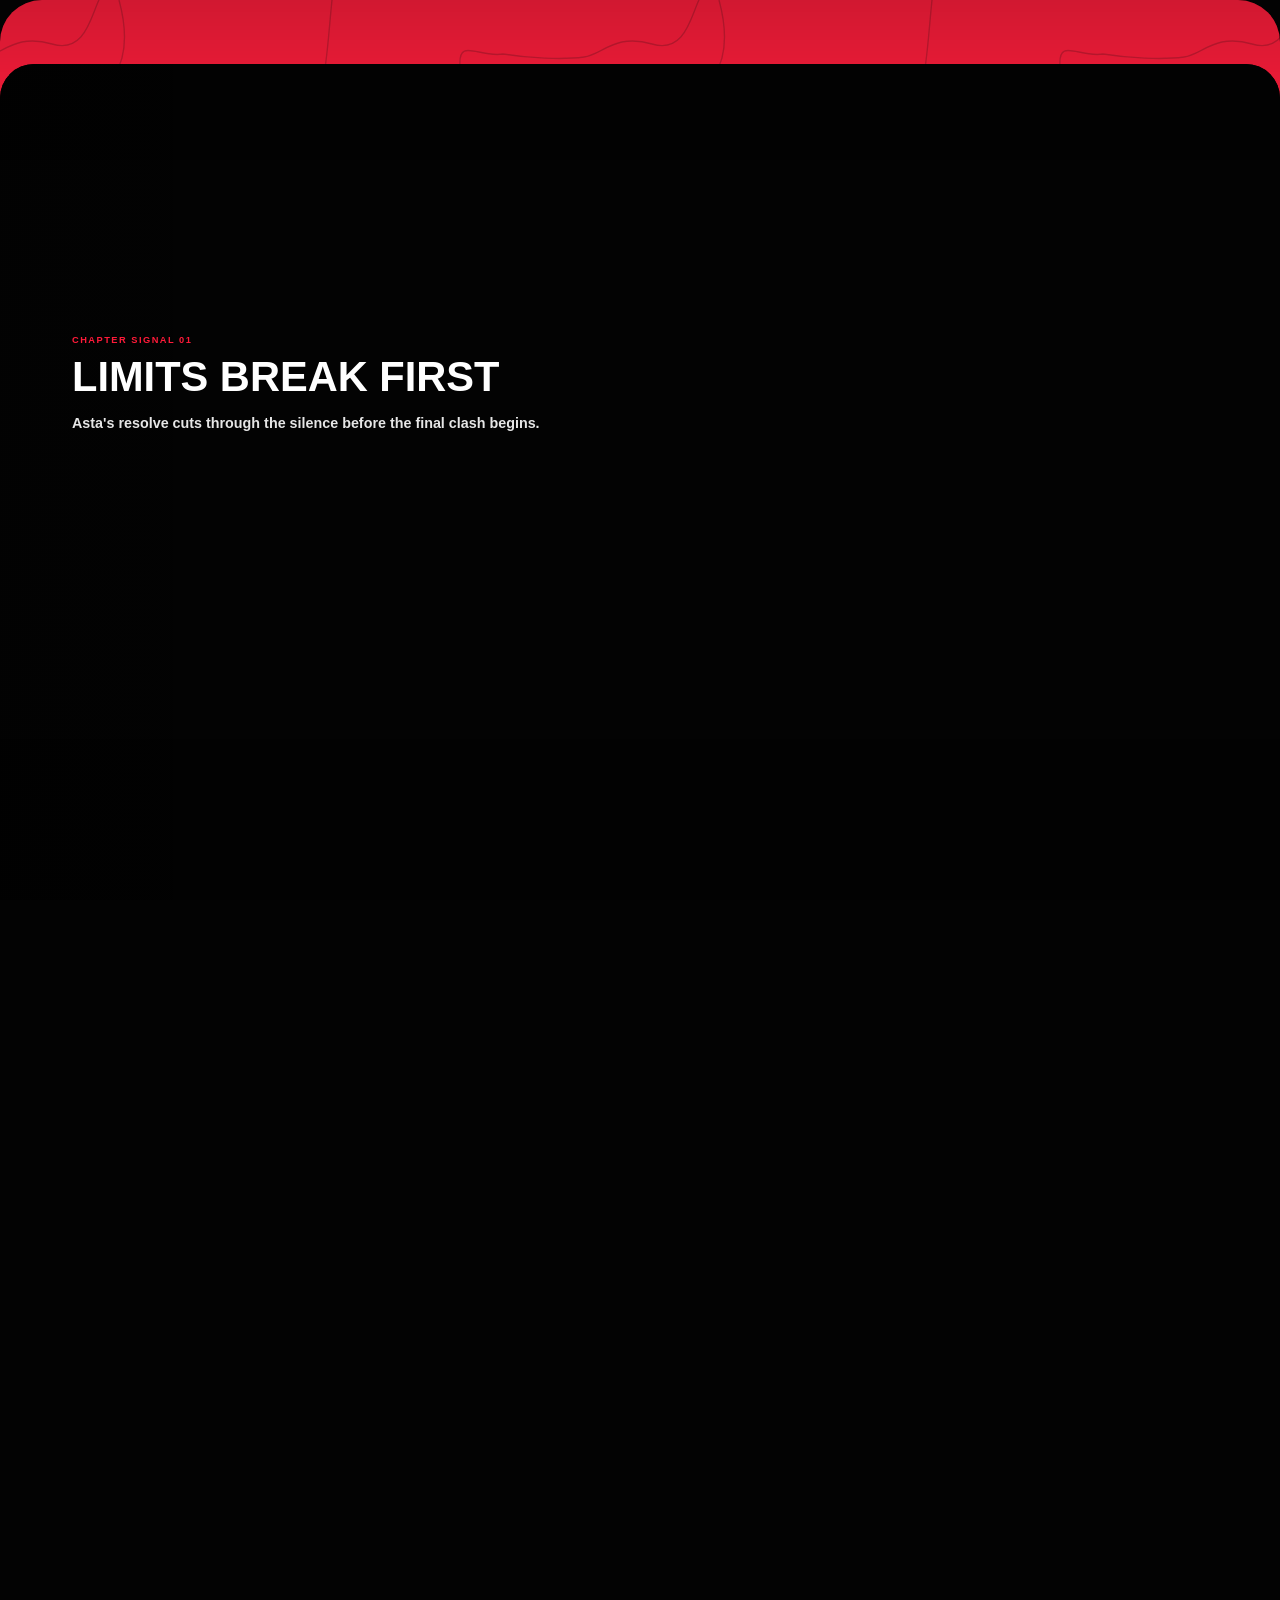
==== commit 4e2feeb3: "Prepare CreativeAnimeLanding for Pages" ====
--- a/index.html
+++ b/index.html
@@ -5,7 +5,6 @@
     <meta name="viewport" content="width=device-width, initial-scale=1.0" />
     <title>Neonverse Asta Hero</title>
     <link rel="icon" href="data:," />
-    <link rel="stylesheet" href="vendor/lenis.css" />
     <link rel="stylesheet" href="styles.css" />
     <script type="importmap">
       {
@@ -19,7 +18,7 @@
   <body>
     <div class="landing-transition">
       <div class="landing-stack">
-      <main class="hero" aria-label="Neonverse anime hero">
+      <main id="top" class="hero" aria-label="Neonverse anime hero">
       <div class="hero__grain" aria-hidden="true"></div>
       <div class="hero__scanline hero__scanline--left" aria-hidden="true"></div>
       <div class="hero__scanline hero__scanline--right" aria-hidden="true"></div>
@@ -215,38 +214,80 @@
     <div class="pixel-transition-stage" aria-hidden="true">
       <div class="pixel-transition-grid"></div>
     </div>
+    <section class="final-ending" aria-label="Final chapter">
+      <div class="final-chapter-bg" aria-hidden="true"></div>
+
+      <div class="final-chapter-track">
+        <section class="final-title-scene" aria-label="Japanese ending title">
+          <span class="final-title-scene__kicker">FINAL CHAPTER</span>
+          <h2 class="final-title-scene__title" lang="ja">終幕</h2>
+        </section>
+
+        <section class="final-image-reveal-scene" aria-label="Final image reveal">
+          <div class="final-image-reveal-scene__media" data-final-media>
+            <img
+              class="final-image-reveal-scene__asset"
+              src="last section video/asta.jpg"
+              alt="Asta raising his sword in the final scene"
+            />
+          </div>
+        </section>
+
+        <footer class="site-footer-ending" aria-label="Site footer">
+          <div class="site-footer-ending__statement">
+            <a class="site-footer-ending__brand" href="#top" aria-label="Neonverse home">
+              <span class="brand__mark site-footer-ending__mark" aria-hidden="true">
+                <span></span>
+              </span>
+              <span>NEON<span>VERSE</span></span>
+            </a>
+            <p lang="ja">限界を超えて、次の物語へ。</p>
+            <p>Anime-inspired digital direction, character worlds, and cinematic web experiences.</p>
+            <a class="site-footer-ending__cta" href="mailto:hello@neonverse.dev">共作を始める / Collaborate</a>
+          </div>
+
+          <div class="site-footer-ending__columns">
+            <nav class="site-footer-ending__group" aria-label="Footer navigation">
+              <h3 lang="ja">章</h3>
+              <a href="#top">Home</a>
+              <a href="#">Characters</a>
+              <a href="#">Neon Shop</a>
+              <a href="#">Community</a>
+            </nav>
+
+            <nav class="site-footer-ending__group" aria-label="Project links">
+              <h3 lang="ja">制作</h3>
+              <a href="#">Motion Direction</a>
+              <a href="#">3D Web Scenes</a>
+              <a href="#">Portfolio</a>
+              <a href="#">Case Studies</a>
+            </nav>
+
+            <div class="site-footer-ending__group">
+              <h3 lang="ja">接続</h3>
+              <a href="mailto:hello@neonverse.dev">hello@neonverse.dev</a>
+              <a href="#">Twitter / X</a>
+              <a href="#">Discord</a>
+              <a href="#">Youtube</a>
+            </div>
+          </div>
+
+          <div class="site-footer-ending__bottom">
+            <p lang="ja">反魔法の鼓動は、まだ終わらない。</p>
+            <nav aria-label="Legal links">
+              <a href="#">Privacy</a>
+              <a href="#">Terms</a>
+              <a href="#top">Back To Top</a>
+            </nav>
+            <small>© 2026 NEONVERSE. All rights reserved.</small>
+          </div>
+        </footer>
+      </div>
+    </section>
       </div>
     </div>
-    <aside class="devil-tuner" aria-label="Temporary Devil Union image controls">
-      <div class="devil-tuner__head">
-        <strong>Devil Image Controls</strong>
-        <span>Temporary</span>
-        <button class="devil-tuner__toggle" type="button" aria-label="Minimize Devil image controls" aria-expanded="true">
-          <span aria-hidden="true"></span>
-        </button>
-      </div>
-      <label class="devil-tuner__row">
-        <span>Scale <output data-devil-output="scale">2.35</output></span>
-        <input data-devil-control="scale" type="range" min="0.8" max="4" step="0.01" />
-      </label>
-      <label class="devil-tuner__row">
-        <span>X Position <output data-devil-output="x">2.4%</output></span>
-        <input data-devil-control="x" type="range" min="-45" max="45" step="0.1" />
-      </label>
-      <label class="devil-tuner__row">
-        <span>Y Position <output data-devil-output="y">0%</output></span>
-        <input data-devil-control="y" type="range" min="-45" max="45" step="0.1" />
-      </label>
-      <div class="devil-tuner__actions">
-        <button class="devil-tuner__save" type="button">Save</button>
-        <button class="devil-tuner__apply" type="button">Use Saved</button>
-        <button class="devil-tuner__reset" type="button">Reset</button>
-      </div>
-    </aside>
     <script src="vendor/gsap.min.js"></script>
     <script src="vendor/ScrollTrigger.min.js"></script>
-    <script src="vendor/lenis.min.js"></script>
-    <script type="module" src="script.js"></script>
-    <script type="module" src="site-3d/script.js"></script>
+    <script type="module" src="script.js?v=pages-20260627"></script>
   </body>
 </html>
--- a/styles.css
+++ b/styles.css
@@ -1028,6 +1028,7 @@
 .cinematic-video,
 .manga-story,
 .sword-hero-section,
+.final-ending,
 .pixel-transition-stage {
   position: absolute;
   inset: 0;
@@ -1225,6 +1226,343 @@
   opacity: 0.45;
 }
 
+.final-ending {
+  --final-footer-gap: 6vw;
+  z-index: 12;
+  overflow: hidden;
+  color: var(--paper);
+  background: #010101;
+  isolation: isolate;
+  opacity: 0;
+  visibility: hidden;
+  pointer-events: none;
+}
+
+.final-chapter-bg {
+  position: absolute;
+  inset: 0;
+  z-index: 0;
+  pointer-events: none;
+  background:
+    radial-gradient(circle at 50% 16%, rgba(255, 30, 60, 0.14), transparent 32%),
+    radial-gradient(circle at 78% 78%, rgba(179, 0, 27, 0.12), transparent 34%),
+    radial-gradient(circle at 18% 86%, rgba(255, 255, 255, 0.035), transparent 28%),
+    linear-gradient(180deg, #010101 0%, #020202 48%, #000000 100%);
+}
+
+.final-chapter-bg::after {
+  content: "";
+  position: absolute;
+  inset: 0;
+  background:
+    linear-gradient(180deg, rgba(0, 0, 0, 0.18), transparent 34%, rgba(0, 0, 0, 0.58)),
+    radial-gradient(circle at 50% 50%, transparent 48%, rgba(0, 0, 0, 0.72) 100%);
+}
+
+.final-chapter-track {
+  position: absolute;
+  inset: 0;
+  z-index: 1;
+  width: 100%;
+  height: calc(220svh + var(--final-footer-gap));
+  overflow: visible;
+  will-change: transform;
+}
+
+.final-title-scene,
+.final-image-reveal-scene {
+  position: relative;
+  z-index: 1;
+  width: 100%;
+  height: 100svh;
+  min-height: 100svh;
+  overflow: hidden;
+}
+
+.final-title-scene {
+  z-index: 3;
+  display: flex;
+  flex-direction: column;
+  align-items: center;
+  justify-content: center;
+  gap: clamp(13px, 1.8vw, 24px);
+  padding: clamp(32px, 5vw, 76px);
+  text-align: center;
+  pointer-events: none;
+  will-change: transform, opacity;
+}
+
+.final-title-scene__kicker {
+  color: rgba(244, 240, 237, 0.6);
+  font-family: "Inter", Arial, sans-serif;
+  font-size: clamp(0.62rem, 0.86vw, 0.88rem);
+  font-weight: 900;
+  line-height: 1;
+  letter-spacing: 0.22em;
+  text-transform: uppercase;
+}
+
+.final-title-scene__title {
+  display: inline-block;
+  margin: 0;
+  color: transparent;
+  background-image:
+    linear-gradient(104deg, var(--paper) 0%, #fff5f5 12%, #ffc8cf 24%, var(--red) 43%, var(--deep-red) 61%, #ff7b8a 76%, var(--paper) 100%);
+  background-size: 140% 100%;
+  -webkit-background-clip: text;
+  background-clip: text;
+  -webkit-text-fill-color: transparent;
+  font-family: var(--jp);
+  font-size: clamp(8.4rem, 27vw, 25rem);
+  font-weight: 900;
+  line-height: 0.72;
+  letter-spacing: 0;
+  filter:
+    drop-shadow(0 0 18px rgba(255, 30, 60, 0.26))
+    drop-shadow(0 20px 64px rgba(179, 0, 27, 0.2))
+    drop-shadow(0 36px 96px rgba(0, 0, 0, 0.94));
+}
+
+.final-image-reveal-scene {
+  z-index: 2;
+  display: grid;
+  place-items: center;
+  padding: 0;
+  pointer-events: none;
+  background:
+    radial-gradient(circle at 50% 30%, rgba(255, 30, 60, 0.08), transparent 34%),
+    linear-gradient(180deg, rgba(1, 1, 1, 0), rgba(0, 0, 0, 0.22) 100%);
+}
+
+.final-image-reveal-scene__media {
+  position: absolute;
+  left: 50%;
+  top: 50%;
+  width: min(76vw, 1180px);
+  aspect-ratio: 16 / 9;
+  height: auto;
+  overflow: hidden;
+  background: #000000;
+  border: 1px solid rgba(255, 30, 60, 0.22);
+  border-radius: 0;
+  clip-path: inset(18% 24% round 0px);
+  box-shadow:
+    0 28px 86px rgba(0, 0, 0, 0.62),
+    0 0 62px rgba(255, 30, 60, 0.18);
+  opacity: 1;
+  transform: translate(-50%, -50%) scale(0.72);
+  transform-origin: center;
+  will-change: transform, clip-path, opacity, border-radius;
+}
+
+.final-image-reveal-scene__media::after {
+  content: "";
+  position: absolute;
+  inset: 0;
+  z-index: 2;
+  pointer-events: none;
+  background:
+    linear-gradient(180deg, rgba(255, 255, 255, 0.08), transparent 16%),
+    radial-gradient(circle at 50% 50%, transparent 55%, rgba(0, 0, 0, 0.34));
+}
+
+.final-image-reveal-scene__asset {
+  display: block;
+  width: 100%;
+  height: 100%;
+  border: 0;
+  object-fit: cover;
+  object-position: center;
+  transform: scale(1.08);
+  transform-origin: center;
+  will-change: transform;
+}
+
+.site-footer-ending {
+  position: relative;
+  z-index: 4;
+  display: grid;
+  grid-template-columns: minmax(230px, 0.72fr) minmax(500px, 1.52fr) minmax(230px, 0.62fr);
+  grid-template-areas: "statement columns bottom";
+  align-items: center;
+  gap: clamp(12px, 1.6vw, 24px);
+  width: 100%;
+  height: 20svh;
+  min-height: 20svh;
+  max-height: 20svh;
+  margin-top: var(--final-footer-gap);
+  padding: clamp(12px, 1.6vw, 20px) clamp(20px, 4vw, 64px) clamp(10px, 1.4vw, 16px);
+  overflow: hidden;
+  color: var(--paper);
+  background: #000000;
+  border-top: 1px solid rgba(255, 30, 60, 0.25);
+}
+
+.site-footer-ending::before {
+  content: "";
+  position: absolute;
+  inset: 0;
+  z-index: -1;
+  pointer-events: none;
+  background:
+    linear-gradient(90deg, rgba(255, 30, 60, 0.12), transparent 18%, transparent 82%, rgba(255, 30, 60, 0.08)),
+    radial-gradient(circle at 12% 50%, rgba(244, 240, 237, 0.035), transparent 24%);
+}
+
+.site-footer-ending__statement {
+  grid-area: statement;
+  display: flex;
+  min-width: 0;
+  flex-direction: column;
+  align-items: flex-start;
+  gap: clamp(6px, 0.8vw, 10px);
+}
+
+.site-footer-ending__brand {
+  display: inline-flex;
+  align-items: center;
+  gap: 10px;
+  width: fit-content;
+  color: var(--paper);
+  font-family: var(--teko);
+  font-size: clamp(1.18rem, 1.45vw, 1.72rem);
+  font-weight: 800;
+  line-height: 0.85;
+}
+
+.site-footer-ending__brand span span {
+  color: var(--red);
+}
+
+.site-footer-ending__mark {
+  width: 38px;
+  height: 38px;
+}
+
+.site-footer-ending__mark span {
+  width: 20px;
+  height: 20px;
+}
+
+.site-footer-ending__statement p {
+  max-width: 390px;
+  margin: 0;
+  color: rgba(244, 240, 237, 0.68);
+  font-family: "Inter", Arial, sans-serif;
+  font-size: clamp(0.64rem, 0.74vw, 0.82rem);
+  font-weight: 700;
+  line-height: 1.25;
+}
+
+.site-footer-ending__statement p[lang="ja"] {
+  color: #ffffff;
+  font-family: var(--jp);
+  font-size: clamp(0.92rem, 1.25vw, 1.35rem);
+  font-weight: 900;
+  line-height: 1.2;
+}
+
+.site-footer-ending__columns {
+  grid-area: columns;
+  display: grid;
+  grid-template-columns: repeat(3, minmax(120px, 1fr));
+  gap: clamp(12px, 2vw, 32px);
+}
+
+.site-footer-ending__group {
+  display: grid;
+  align-content: start;
+  gap: clamp(4px, 0.55vw, 8px);
+}
+
+.site-footer-ending__group h3 {
+  margin: 0 0 clamp(2px, 0.35vw, 5px);
+  color: var(--red);
+  font-family: var(--jp);
+  font-size: clamp(0.95rem, 1.15vw, 1.25rem);
+  font-weight: 900;
+  line-height: 1;
+}
+
+.site-footer-ending__group a,
+.site-footer-ending__bottom a {
+  color: rgba(244, 240, 237, 0.7);
+  font-family: "Inter", Arial, sans-serif;
+  font-size: clamp(0.58rem, 0.66vw, 0.74rem);
+  font-weight: 800;
+  line-height: 1.15;
+  text-transform: uppercase;
+  transition: color 180ms ease;
+}
+
+.site-footer-ending__group a:hover,
+.site-footer-ending__bottom a:hover {
+  color: #ffffff;
+}
+
+.site-footer-ending__cta {
+  display: inline-flex;
+  align-items: center;
+  justify-content: center;
+  min-height: 34px;
+  margin-top: auto;
+  padding: 0 16px;
+  color: var(--paper);
+  background: rgba(255, 255, 255, 0.045);
+  border: 1px solid rgba(255, 30, 60, 0.36);
+  clip-path: polygon(8% 0, 100% 0, 100% 76%, 92% 100%, 0 100%, 0 24%);
+  font-family: "Inter", Arial, sans-serif;
+  font-size: clamp(0.58rem, 0.64vw, 0.72rem);
+  font-weight: 900;
+  line-height: 1;
+  text-transform: uppercase;
+  transition:
+    background 180ms ease,
+    border-color 180ms ease,
+    transform 180ms ease;
+}
+
+.site-footer-ending__cta:hover {
+  background: rgba(255, 30, 60, 0.12);
+  border-color: rgba(255, 30, 60, 0.62);
+  transform: translateY(-2px);
+}
+
+.site-footer-ending__bottom {
+  grid-area: bottom;
+  display: flex;
+  flex-direction: column;
+  align-items: flex-end;
+  justify-content: center;
+  gap: clamp(5px, 0.7vw, 10px);
+  min-width: 0;
+  min-height: 100%;
+  padding-left: clamp(14px, 1.8vw, 26px);
+  border-left: 1px solid rgba(244, 240, 237, 0.12);
+  color: rgba(244, 240, 237, 0.48);
+  font-family: "Inter", Arial, sans-serif;
+  font-size: clamp(0.54rem, 0.62vw, 0.7rem);
+  font-weight: 700;
+}
+
+.site-footer-ending__bottom p,
+.site-footer-ending__bottom small {
+  margin: 0;
+}
+
+.site-footer-ending__bottom p {
+  color: rgba(244, 240, 237, 0.7);
+  font-family: var(--jp);
+  font-weight: 900;
+}
+
+.site-footer-ending__bottom nav {
+  display: flex;
+  flex-wrap: wrap;
+  justify-content: flex-end;
+  gap: clamp(8px, 1.2vw, 18px);
+}
+
 .pixel-transition-stage {
   z-index: 14;
   overflow: hidden;
@@ -1374,170 +1712,6 @@
   line-height: 1.5;
 }
 
-.devil-tuner {
-  position: fixed;
-  top: 92px;
-  right: 18px;
-  z-index: 30;
-  width: min(320px, calc(100vw - 28px));
-  padding: 14px 14px 13px;
-  color: #111111;
-  background: rgba(255, 255, 255, 0.9);
-  border: 1px solid rgba(17, 17, 17, 0.12);
-  box-shadow: 0 18px 45px rgba(0, 0, 0, 0.16);
-  backdrop-filter: blur(18px);
-  clip-path: polygon(0 0, calc(100% - 20px) 0, 100% 18px, 100% 100%, 18px 100%, 0 calc(100% - 18px));
-  font-family: "Inter", Arial, sans-serif;
-  transition:
-    width 220ms cubic-bezier(0.22, 1, 0.36, 1),
-    height 220ms cubic-bezier(0.22, 1, 0.36, 1),
-    padding 220ms cubic-bezier(0.22, 1, 0.36, 1),
-    box-shadow 220ms ease;
-}
-
-.devil-tuner__head {
-  display: flex;
-  align-items: center;
-  justify-content: space-between;
-  gap: 12px;
-  margin-bottom: 10px;
-  font-size: 12px;
-  text-transform: uppercase;
-  letter-spacing: 0;
-}
-
-.devil-tuner__toggle {
-  position: relative;
-  display: grid;
-  width: 28px;
-  height: 28px;
-  flex: 0 0 auto;
-  place-items: center;
-  border: 1px solid rgba(242, 13, 34, 0.55);
-  border-radius: 50%;
-  color: #f20d22;
-  background: rgba(255, 255, 255, 0.72);
-  cursor: pointer;
-  box-shadow: 0 0 14px rgba(242, 13, 34, 0.18);
-}
-
-.devil-tuner__toggle::before,
-.devil-tuner__toggle::after {
-  content: "";
-  position: absolute;
-  width: 12px;
-  height: 2px;
-  background: currentColor;
-  border-radius: 999px;
-}
-
-.devil-tuner__toggle::before {
-  transform: rotate(45deg);
-}
-
-.devil-tuner__toggle::after {
-  transform: rotate(-45deg);
-}
-
-.devil-tuner__toggle span {
-  width: 12px;
-  height: 12px;
-  border: 2px solid currentColor;
-  border-radius: 50%;
-  opacity: 0;
-}
-
-.devil-tuner__head strong {
-  font-size: 12px;
-  font-weight: 900;
-}
-
-.devil-tuner__head span {
-  color: #f20d22;
-  font-size: 10px;
-  font-weight: 900;
-}
-
-.devil-tuner__row {
-  display: grid;
-  gap: 6px;
-  margin-top: 9px;
-  font-size: 11px;
-  font-weight: 800;
-  text-transform: uppercase;
-}
-
-.devil-tuner__row span {
-  display: flex;
-  justify-content: space-between;
-  gap: 12px;
-}
-
-.devil-tuner output {
-  color: #f20d22;
-  font-variant-numeric: tabular-nums;
-}
-
-.devil-tuner input[type="range"] {
-  width: 100%;
-  accent-color: #f20d22;
-  cursor: pointer;
-}
-
-.devil-tuner__reset {
-  width: 100%;
-  height: 32px;
-  margin-top: 11px;
-  border: 0;
-  color: #ffffff;
-  background: #111111;
-  font-size: 11px;
-  font-weight: 900;
-  text-transform: uppercase;
-  cursor: pointer;
-  clip-path: polygon(0 0, calc(100% - 12px) 0, 100% 12px, 100% 100%, 12px 100%, 0 calc(100% - 12px));
-}
-
-.devil-tuner.is-minimized {
-  width: 48px;
-  height: 48px;
-  padding: 9px;
-  overflow: hidden;
-  clip-path: polygon(0 0, calc(100% - 12px) 0, 100% 12px, 100% 100%, 12px 100%, 0 calc(100% - 12px));
-  box-shadow: 0 12px 32px rgba(0, 0, 0, 0.18);
-}
-
-.devil-tuner.is-minimized .devil-tuner__head {
-  margin: 0;
-  display: block;
-}
-
-.devil-tuner.is-minimized .devil-tuner__head strong,
-.devil-tuner.is-minimized .devil-tuner__head > span,
-.devil-tuner.is-minimized .devil-tuner__row,
-.devil-tuner.is-minimized .devil-tuner__reset {
-  display: none;
-}
-
-.devil-tuner.is-minimized .devil-tuner__toggle {
-  width: 30px;
-  height: 30px;
-  background: #111111;
-}
-
-.devil-tuner.is-minimized .devil-tuner__toggle::before,
-.devil-tuner.is-minimized .devil-tuner__toggle::after {
-  width: 10px;
-}
-
-.devil-tuner.is-minimized .devil-tuner__toggle::before {
-  transform: rotate(0deg);
-}
-
-.devil-tuner.is-minimized .devil-tuner__toggle::after {
-  transform: rotate(90deg);
-}
-
 @media (max-width: 1060px) {
   .nav {
     grid-template-columns: auto auto;
@@ -1634,6 +1808,100 @@
     margin-top: 12px;
     font-size: 0.82rem;
     line-height: 1.45;
+  }
+
+  .final-title-scene {
+    padding: 34px 18px;
+  }
+
+  .final-chapter-track {
+    height: calc(238svh + var(--final-footer-gap));
+  }
+
+  .final-title-scene__title {
+    font-size: clamp(6.4rem, 34vw, 11rem);
+    line-height: 0.82;
+  }
+
+  .final-image-reveal-scene__media {
+    width: min(82vw, 640px);
+    clip-path: inset(18% 20% round 0px);
+  }
+
+  .site-footer-ending {
+    left: 0;
+    right: 0;
+    bottom: 0;
+    grid-template-columns: 1fr;
+    grid-template-areas:
+      "statement"
+      "columns"
+      "bottom";
+    justify-items: start;
+    gap: 10px;
+    width: 100%;
+    height: 38svh;
+    min-height: 38svh;
+    max-height: 38svh;
+    padding: 16px 18px 12px;
+    overflow-y: auto;
+  }
+
+  .site-footer-ending__statement {
+    gap: 10px;
+  }
+
+  .site-footer-ending__statement p {
+    max-width: none;
+    font-size: 0.76rem;
+    line-height: 1.4;
+  }
+
+  .site-footer-ending__statement p[lang="ja"] {
+    font-size: clamp(1rem, 5.4vw, 1.45rem);
+  }
+
+  .site-footer-ending__columns {
+    width: 100%;
+    grid-template-columns: repeat(3, minmax(0, 1fr));
+    gap: 12px;
+  }
+
+  .site-footer-ending__group {
+    gap: 7px;
+  }
+
+  .site-footer-ending__group h3 {
+    font-size: clamp(1rem, 5vw, 1.3rem);
+  }
+
+  .site-footer-ending__group a,
+  .site-footer-ending__bottom a {
+    font-size: 0.64rem;
+    line-height: 1.18;
+  }
+
+  .site-footer-ending__cta {
+    min-height: 44px;
+    padding-inline: 20px;
+    font-size: 0.68rem;
+  }
+
+  .site-footer-ending__bottom {
+    width: 100%;
+    flex-direction: column;
+    align-items: flex-start;
+    gap: 8px;
+    padding-top: 12px;
+    padding-left: 0;
+    border-top: 1px solid rgba(244, 240, 237, 0.12);
+    border-left: 0;
+    font-size: 0.62rem;
+  }
+
+  .site-footer-ending__bottom nav {
+    justify-content: flex-start;
+    gap: 12px;
   }
 
   .hero {
